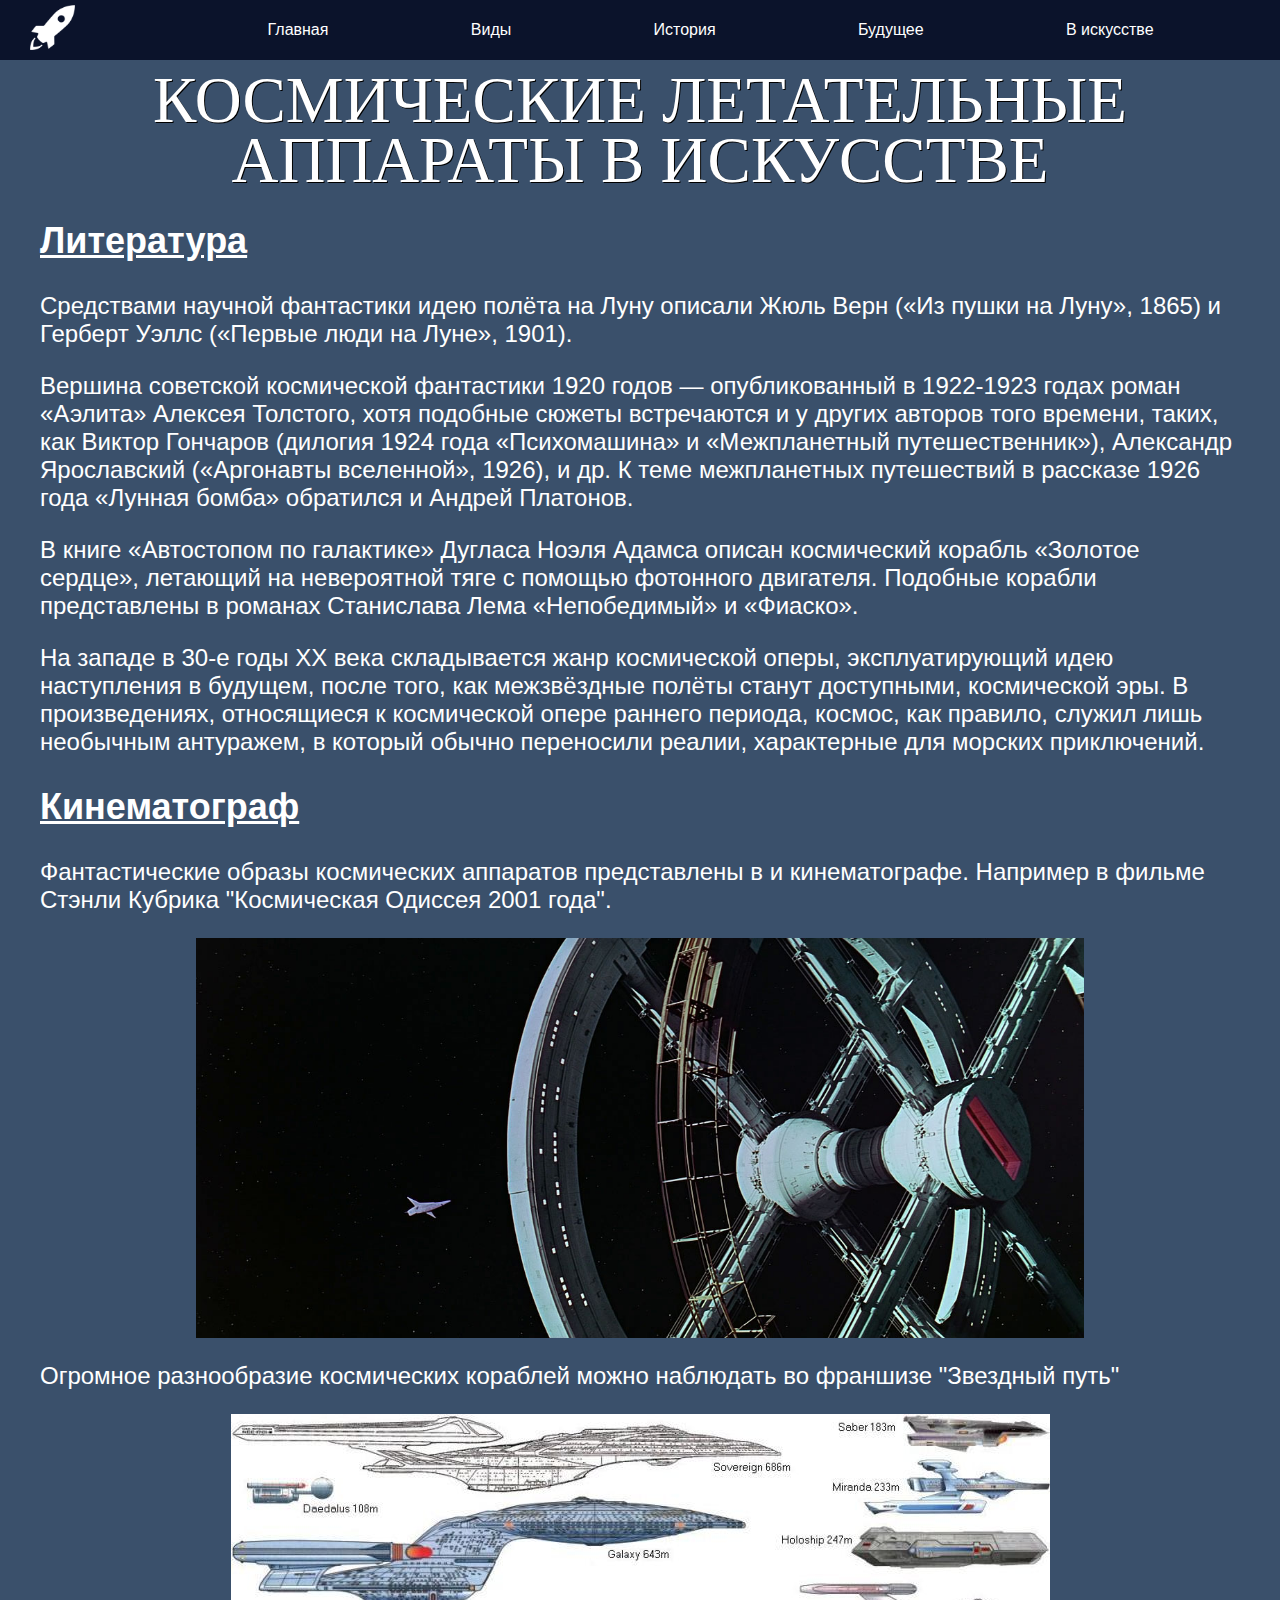
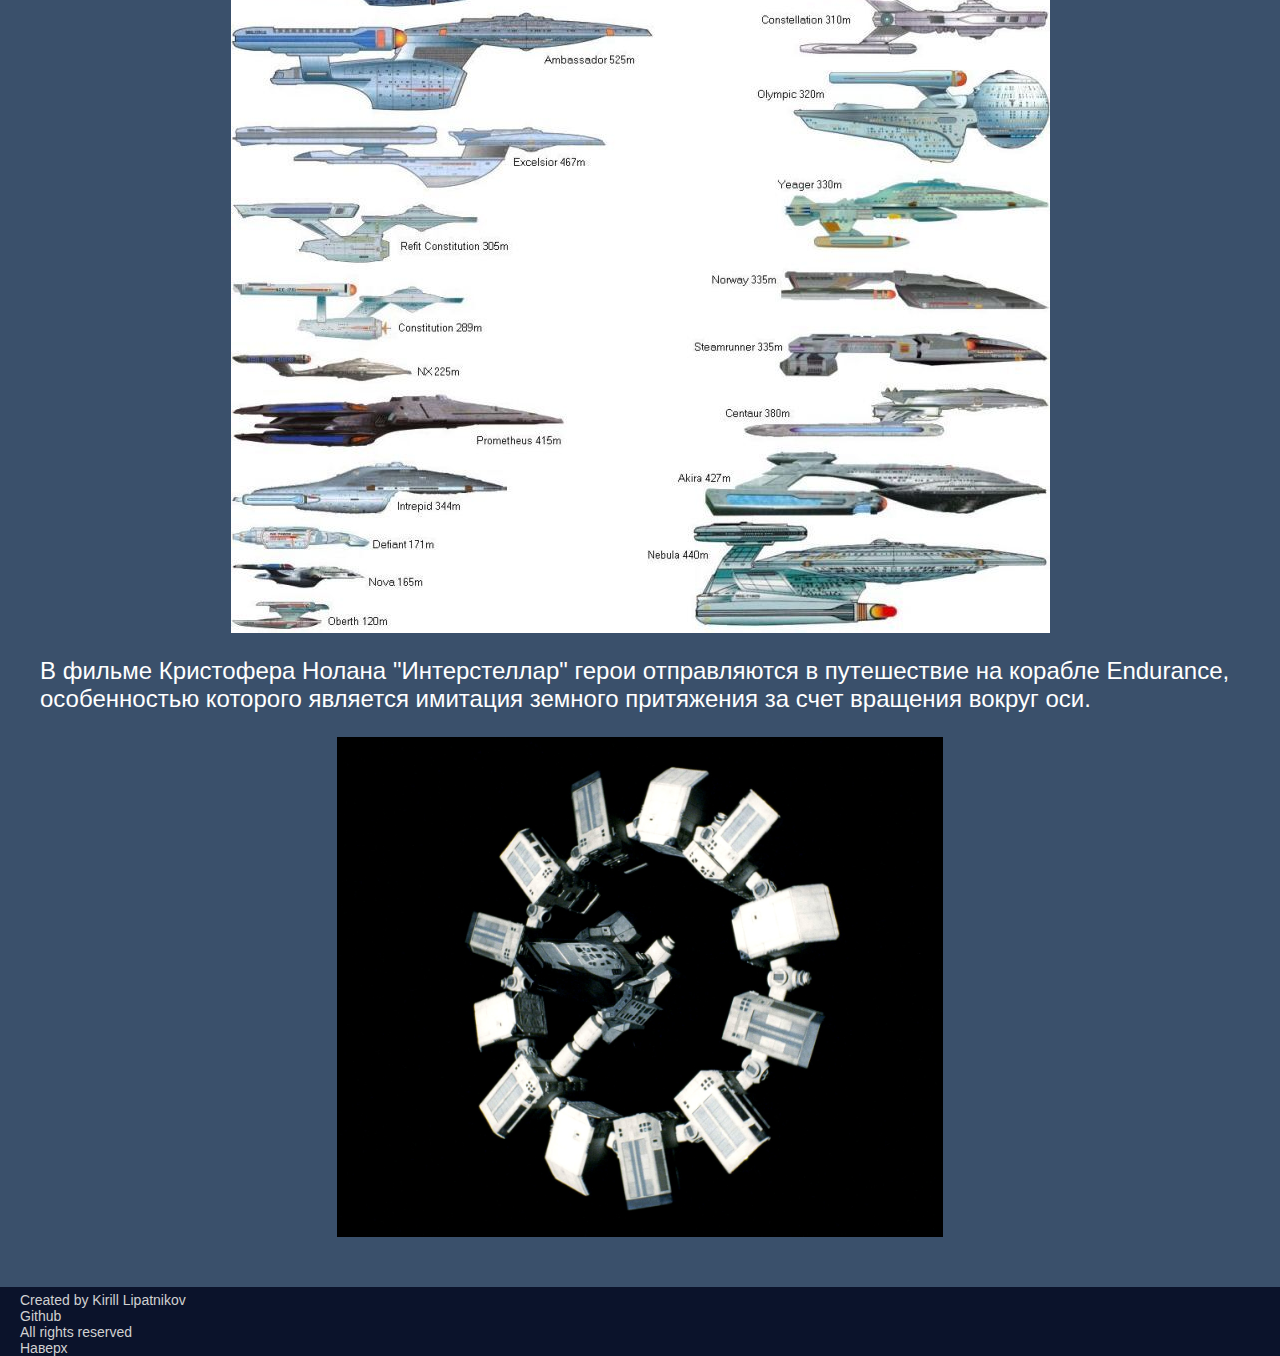
==== art.html @ 08dff8dc "first version" ====
<!DOCTYPE html>
<html lang="en">

<head>
    <meta charset="UTF-8">
    <meta http-equiv="X-UA-Compatible" content="IE=edge">
    <meta name="viewport" content="width=device-width, initial-scale=1.0">
    <title>Космические летательные аппараты</title>
    <link rel="stylesheet" href="style.css">
    <link rel="stylesheet" href="responsive.css">
    <link rel="icon" type="image/x-icon" href="image/favicon.ico">
</head>

<body>
    <nav>
        <div class="logo-container">
            <img src="image/logo.png" alt="">
        </div>
        <div class="nav-container">
            <a href="#">Главная</a>
            <div class="dropdown">
                <button class="dropbtn">Виды
                </button>
                <div class="dropdown-content">
                    <a href="spaceships.html#rockets">Ракеты</a>
                    <a href="spaceships.html#satellite">Спутники</a>
                    <a href="spaceships.html#stations">Орбитальные станции</a>
                </div>
            </div>
            <a href="history.html">История</a>
            <a href="future.html">Будущее</a>
            <a href="art.html">В искусстве</a>
        </div>
    </nav>

    <main>
        <h1>Космические летательные аппараты в искусстве</h1>
        <h2>Литература</h2>
        <p>
            Cредствами научной фантастики идею полёта на Луну описали Жюль Верн («Из пушки на Луну», 1865) и
            Герберт Уэллс («Первые люди на Луне», 1901).
        </p>
        <p>
            Вершина советской космической фантастики 1920 годов — опубликованный в 1922-1923 годах роман «Аэлита»
            Алексея Толстого, хотя подобные сюжеты встречаются и у других авторов того времени, таких, как Виктор
            Гончаров (дилогия 1924 года «Психомашина» и «Межпланетный путешественник»), Александр Ярославский
            («Аргонавты вселенной», 1926), и др. К теме
            межпланетных путешествий в рассказе 1926 года «Лунная бомба» обратился и Андрей Платонов.
        </p>
        <p>
            В книге «Автостопом по галактике» Дугласа Ноэля Адамса описан космический корабль «Золотое сердце», летающий
            на невероятной тяге с помощью фотонного двигателя. Подобные корабли представлены в романах Станислава Лема
            «Непобедимый» и «Фиаско».
        </p>
        <p>
            На западе в 30-е годы XX века складывается жанр космической оперы, эксплуатирующий идею наступления в
            будущем, после того, как межзвёздные полёты станут доступными, космической эры. В произведениях, относящиеся
            к космической опере раннего периода, космос, как правило, служил лишь необычным антуражем, в который обычно
            переносили реалии, характерные для морских приключений.
        </p>
        <h2>Кинематограф</h2>
        <p>
            Фантастические образы космических аппаратов представлены в и кинематографе. Например в фильме Стэнли Кубрика
            "Космическая Одиссея 2001 года".
        </p>
        <div class="image-container">
            <img src="image/space odyssey.jpg" alt="">
        </div>
        <p>
            Огромное разнообразие космических кораблей можно наблюдать во франшизе "Звездный путь"
        </p>
        <div class="image-container full-size">
            <img src="image/startrek.jpg" alt="">
        </div>
        <p>
            В фильме Кристофера Нолана "Интерстеллар" герои отправляются в путешествие на корабле Endurance,
            особенностью которого является имитация земного притяжения за счет вращения вокруг оси.
        </p>
        <div class="image-container mid-size">
            <img src="image/endurance.jpg" alt="">
        </div>

    </main>
    <footer>
        <div class="footer-info">
            <p>Created by Kirill Lipatnikov</p>
            <p><a href="https://github.com/lptnkv">Github</a></p>
            <p>All rights reserved</p>
            <p><a href="#top">Наверх</a></p>
        </div>
    </footer>

    <script src="script.js"></script>
</body>

</html>
---- style.css ----
body, html {
    margin: 0px;
}

body {
    padding-top: 60px;
    background-color: #3A506B;
}

* {
    font-family: Arial, Helvetica, sans-serif;
    font-size: 24px;
}

h1, h2, h3, p, li {
    color: white;
}

h2 {
    text-decoration: underline;
    font-size: 36px;
}

h1 {
    color: #fff;
    font-family: 'Tahoma', cursive;
    font-size: 65px;
    font-weight: normal;
    line-height: 60px;
    margin: 10px 0 20px;
    text-transform: uppercase;
    text-shadow: 1px 1px 0 #000;
    margin: 10px 0 24px;
    text-align: center;
}

main {
    margin: 10px;
    margin-left: 40px;
    margin-right: 40px;
}

.float-right {
    float: right;
    margin-left: auto;

}

.anchor {
    display: block;
    position: relative;
    top: -85px;
    visibility: hidden;
}

/*Навигационное меню*/
nav {
    display: flex;
    flex-direction: row;
    justify-content: start;
    align-items: center;
    background-color: #0B132B;
    font-family: Arial;
    position: fixed;
    top: 0;
    width: 100%;
    height: 60px;
}

.logo-container {
    flex-grow: 1;
    margin-left: 30px;
}

.nav-container {
    flex-grow: 10;
    display: flex;
    flex-direction: row;
    justify-content: space-evenly;
}

nav img {
    height: 45px;
}

nav a {
    float: left;
    font-size: 16px;
    color: white;
    text-align: center;
    padding: 14px 16px;
    text-decoration: none;
}

.dropdown {
    float: left;
    overflow: hidden;
}

.dropdown .dropbtn {
    font-size: 16px;
    border: none;
    outline: none;
    color: white;
    padding: 14px 16px;
    background-color: inherit;
    font-family: inherit;
    margin: 0;
}

.dropdown:hover .dropbtn {
    transform: scale(1.1);
    text-decoration: underline;
}

.dropbtn:hover {
    cursor: pointer;
}

nav a:hover {
    transform: scale(1.1);
    text-decoration: underline;
}

.dropdown-content {
    display: none;
    position: absolute;
    background-color: #f9f9f9;
    min-width: 160px;
    box-shadow: 0px 8px 16px 0px rgba(0, 0, 0, 0.2);
    z-index: 1;
}

.dropdown-content a {
    float: none;
    color: black;
    padding: 12px 16px;
    text-decoration: none;
    display: block;
    text-align: left;
}

.dropdown-content a:hover {
    background-color: #ddd;
}

.dropdown:hover .dropdown-content {
    display: block;
}


/*Index page*/

.citates-container {
    display: flex;
    flex-direction: column;
}

.info p {
    text-align: center;
    color: white;
}

.citate {
    display: inline-flex;
    flex-direction: row;
    align-items: center;
    padding: 20px;
    background-color: #5083c7;
    color: white;
    border-radius: 5px;
    margin-top: 20px;
    width: 1000px;
}

.citate p {
    font-family: 'Lato', sans-serif;
    font-weight: 300;
    margin: 20px;
}

div.citate img {
    height: 300px;
    width: auto;
}

.citate .photo {
    display: flex;
    flex-direction: column;
    justify-content: center;
    align-items: center;
    width: 300px;
}

.photo p {
    font-size: 18px;
    width: auto;
}

/*Spaceships page*/
.spaceships-info {
    display: flex;
    flex-direction: column;
    align-items: center;
}

.spaceships-info .img-container {
    display: flex;
    flex-direction: row;
    justify-content: space-between;
}

.img-container img {
    height: 500px;
    width: auto;
    margin: 20px;
}

/*History*/
aside {
    float: right;
}

aside.left {
    float: left;
    margin: 10px;
}

aside img {
    height: 250px;
    width: auto;
}

aside p {
    font-size: 14px;
}

aside div {
    display: flex;
    flex-direction: column;
    justify-content: center;
    align-items: center;
}

/*Future page*/
.image-container {
    display: flex;
    flex-direction: column;
    justify-content: center;
    align-items: center;
}

.image-container img {
    height: 400px;
    width: auto;
}

.image-container p {
    font-size: 14px;
}

.image-container-row {
    display: flex;
    flex-direction: row;
    justify-content: space-evenly;
}

/*Art*/
.image-container.full-size img {
    height: auto;
    width: auto;
}

.mid-size img {
    height: 500px;
    width: auto;
}

/*Footer*/
footer {
    background-color: #0B132B;
    padding-left: 20px;
    padding-top: 5px;
    margin-top: 50px;
}

footer p, footer a {
    color: rgb(209, 209, 209);
    font-size: 14px;
    text-decoration: none;
    margin: 0px;
}

footer a, footer a:visited, footer a:hover, footer a:active {
    color: inherit;
}

/*Slider*/
.slideshow-container {
    height: 300px;
    width: fit-content;
    position: relative;
    margin: auto;
}

.slideshow-container img {
    height: 300px;
    width: auto;
}

.mySlides {
    display: none;
}

.prev, .next {
    cursor: pointer;
    position: absolute;
    top: 50%;
    width: auto;
    margin-top: -22px;
    padding: 16px;
    color: white;
    font-weight: bold;
    font-size: 18px;
    transition: 0.6s ease;
    border-radius: 0 3px 3px 0;
    user-select: none;
}

.next {
    right: 0;
    border-radius: 3px 0 0 3px;
}

.prev:hover, .next:hover {
    background-color: rgba(0, 0, 0, 0.8);
}

.text {
    color: #f2f2f2;
    font-size: 15px;
    padding: 8px 12px;
    position: absolute;
    bottom: 8px;
    width: 100%;
    text-align: center;
}

.numbertext {
    color: #f2f2f2;
    font-size: 12px;
    padding: 8px 12px;
    position: absolute;
    top: 0;
}

.dot {
    cursor: pointer;
    height: 15px;
    width: 15px;
    margin: 0 2px;
    background-color: #bbb;
    border-radius: 50%;
    display: inline-block;
    transition: background-color 0.6s ease;
}

.active, .dot:hover {
    background-color: #717171;
}
---- responsive.css ----
/*Планшеты*/
@media (max-width: 780px) {
    .citate {
        width: auto;
        float: none;
    }

    .citate .photo{
        width: 200px;
    }

    div.citate img {
        height: 200px;
        width: auto;
    }

    .image-container.full-size img, .image-container img{
        max-width: 400px;
        height: auto;
    }    

    .citate {
        flex-direction: column;
        width: auto;
        float: none;
    }

    .img-container img{
        max-width: 350px;
        height: auto;
    }
}
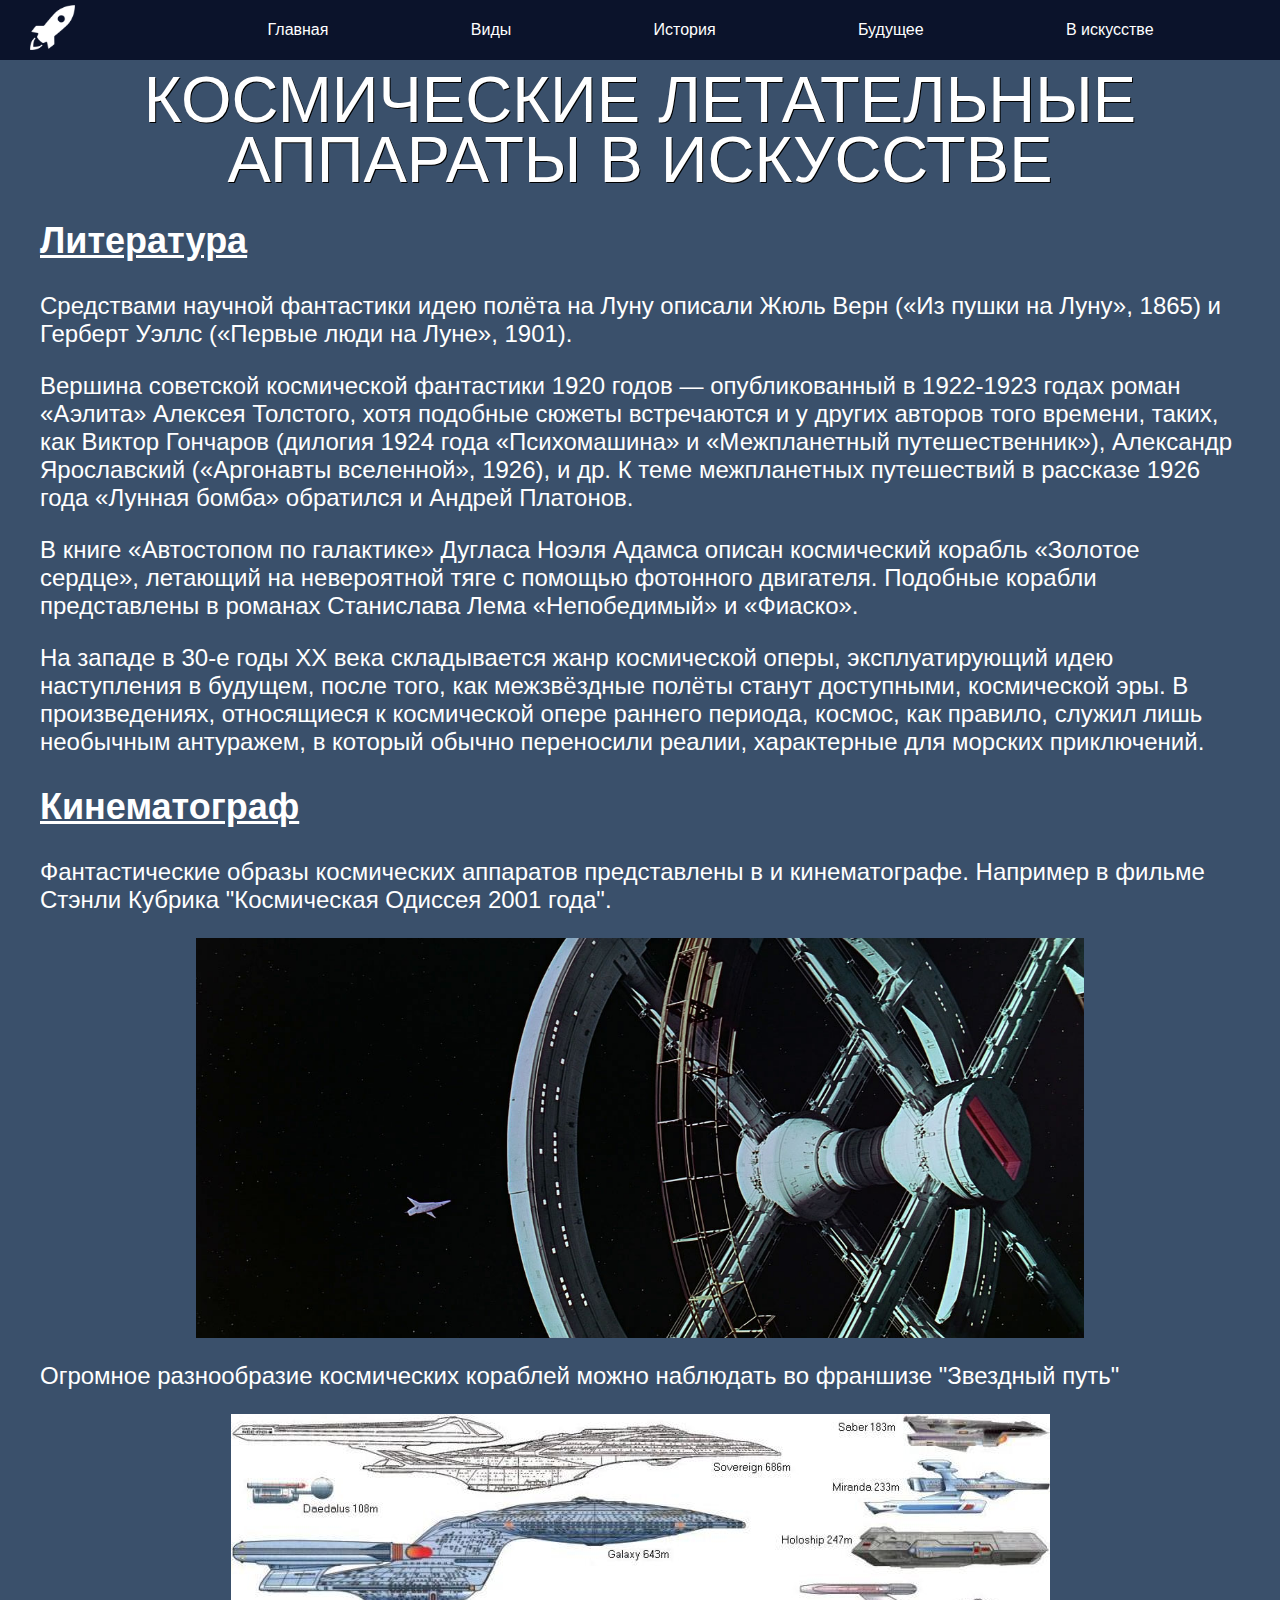
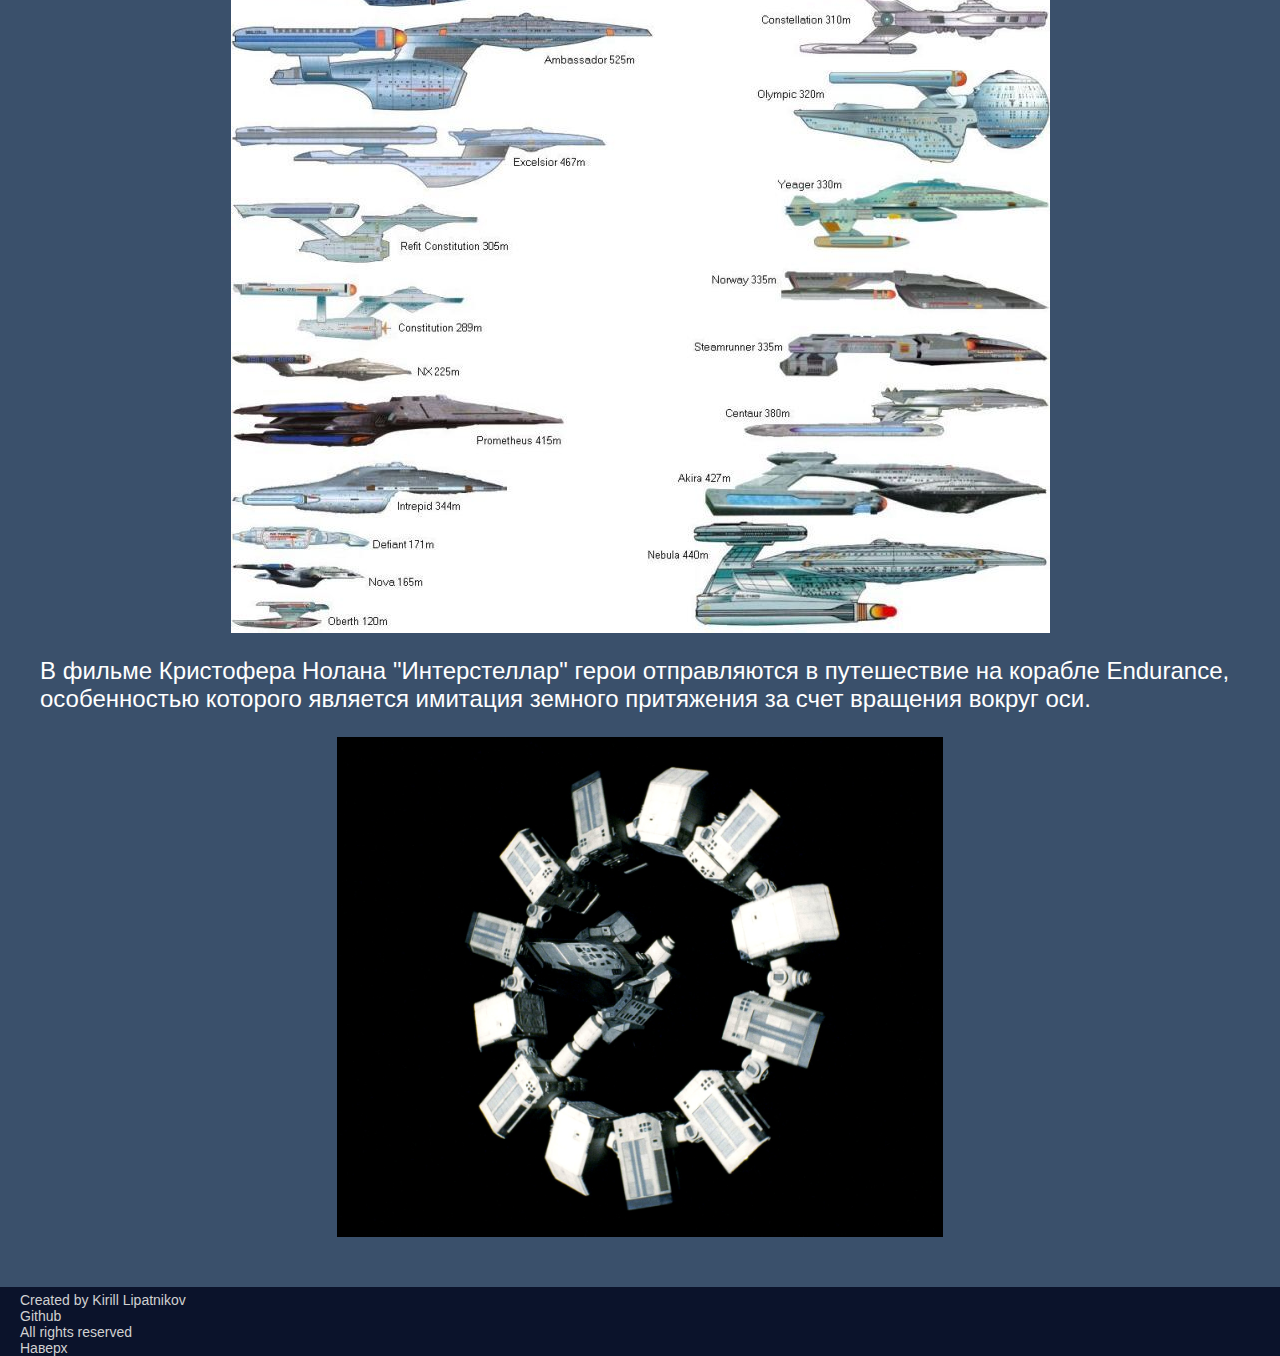
==== commit 35cf5bc7: "art header href fixed" ====
--- a/art.html
+++ b/art.html
@@ -17,7 +17,7 @@
             <img src="image/logo.png" alt="">
         </div>
         <div class="nav-container">
-            <a href="#">Главная</a>
+            <a href="index.html">Главная</a>
             <div class="dropdown">
                 <button class="dropbtn">Виды
                 </button>
--- a/style.css
+++ b/style.css
@@ -1,5 +1,6 @@
 body, html {
     margin: 0px;
+    width: 100%;
 }
 
 body {
@@ -23,7 +24,7 @@
 
 h1 {
     color: #fff;
-    font-family: 'Tahoma', cursive;
+    font-family: Arial;
     font-size: 65px;
     font-weight: normal;
     line-height: 60px;
@@ -65,6 +66,7 @@
     top: 0;
     width: 100%;
     height: 60px;
+    flex-wrap: wrap;
 }
 
 .logo-container {
@@ -77,10 +79,12 @@
     display: flex;
     flex-direction: row;
     justify-content: space-evenly;
+    max-width: 100%;
 }
 
 nav img {
     height: 45px;
+    width: auto;
 }
 
 nav a {
@@ -282,6 +286,7 @@
     padding-left: 20px;
     padding-top: 5px;
     margin-top: 50px;
+    width: 100%;
 }
 
 footer p, footer a {
@@ -301,6 +306,14 @@
     width: fit-content;
     position: relative;
     margin: auto;
+
+}
+
+.slider {
+    display: flex;
+    flex-direction: column;
+    justify-content: center;
+    align-items: center;
 }
 
 .slideshow-container img {
@@ -367,5 +380,4 @@
 
 .active, .dot:hover {
     background-color: #717171;
-}
-
+}--- a/responsive.css
+++ b/responsive.css
@@ -29,4 +29,82 @@
         max-width: 350px;
         height: auto;
     }
+
+    /*Header*/
+    nav{
+        display: flex;
+        flex-direction: row;
+        flex-wrap: wrap;
+    }
+
+    .nav-container {
+        display: flex;
+        flex-direction: row;
+        flex-wrap: wrap;
+    }
+
+    .logo-container{
+        display: flex;
+        justify-content: center;
+        align-items: center;
+    }
+
+    h1 {
+        font-size: 40px;
+    }
+
+    h2 {
+        font-size: 32px;
+    }
+
+    img {
+        width: 90%;
+        height: auto;
+    }
+}
+
+@media (max-width: 570px){
+    .logo-container{
+        display: none;
+    }
+}
+
+/*Смартфоны*/
+@media (max-width: 455px){
+    h1 {
+        font-size: 30px;
+        line-height: 35px;
+    }
+
+    h2 {
+        font-size: 26px;
+    }
+
+    p {
+        font-size: 18px;
+    }
+
+    .image-container.full-size img, .image-container img{
+        max-width: 320px;
+        max-height: 300px;
+    }    
+
+    nav {
+        height: 90px;
+    }
+
+    body {
+     padding-top: 90px;   
+    }
+
+    .slideshow-container{
+        width: 300px;
+        margin: 0px;
+    }
+
+    .slideshow-container img {
+        max-width: 300px;
+        height: auto;
+        padding-top: 90px;
+    }
 }